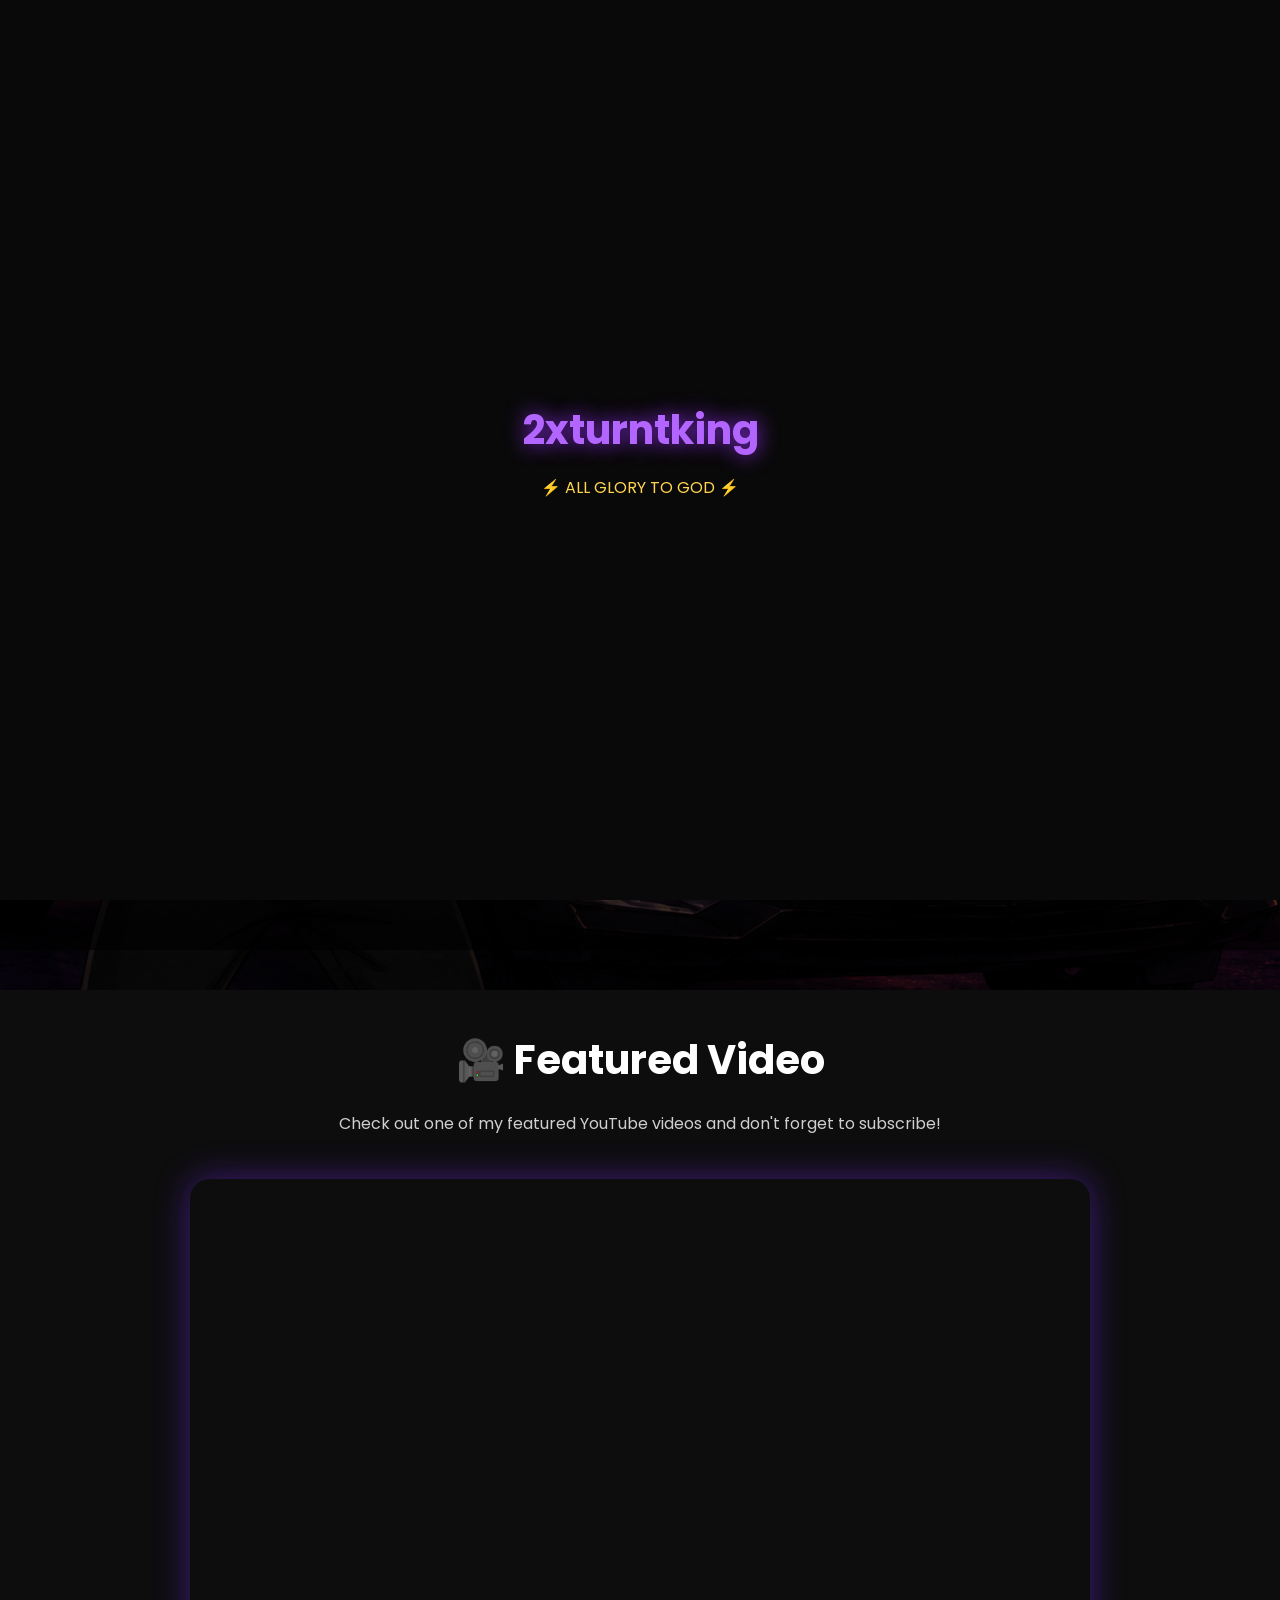
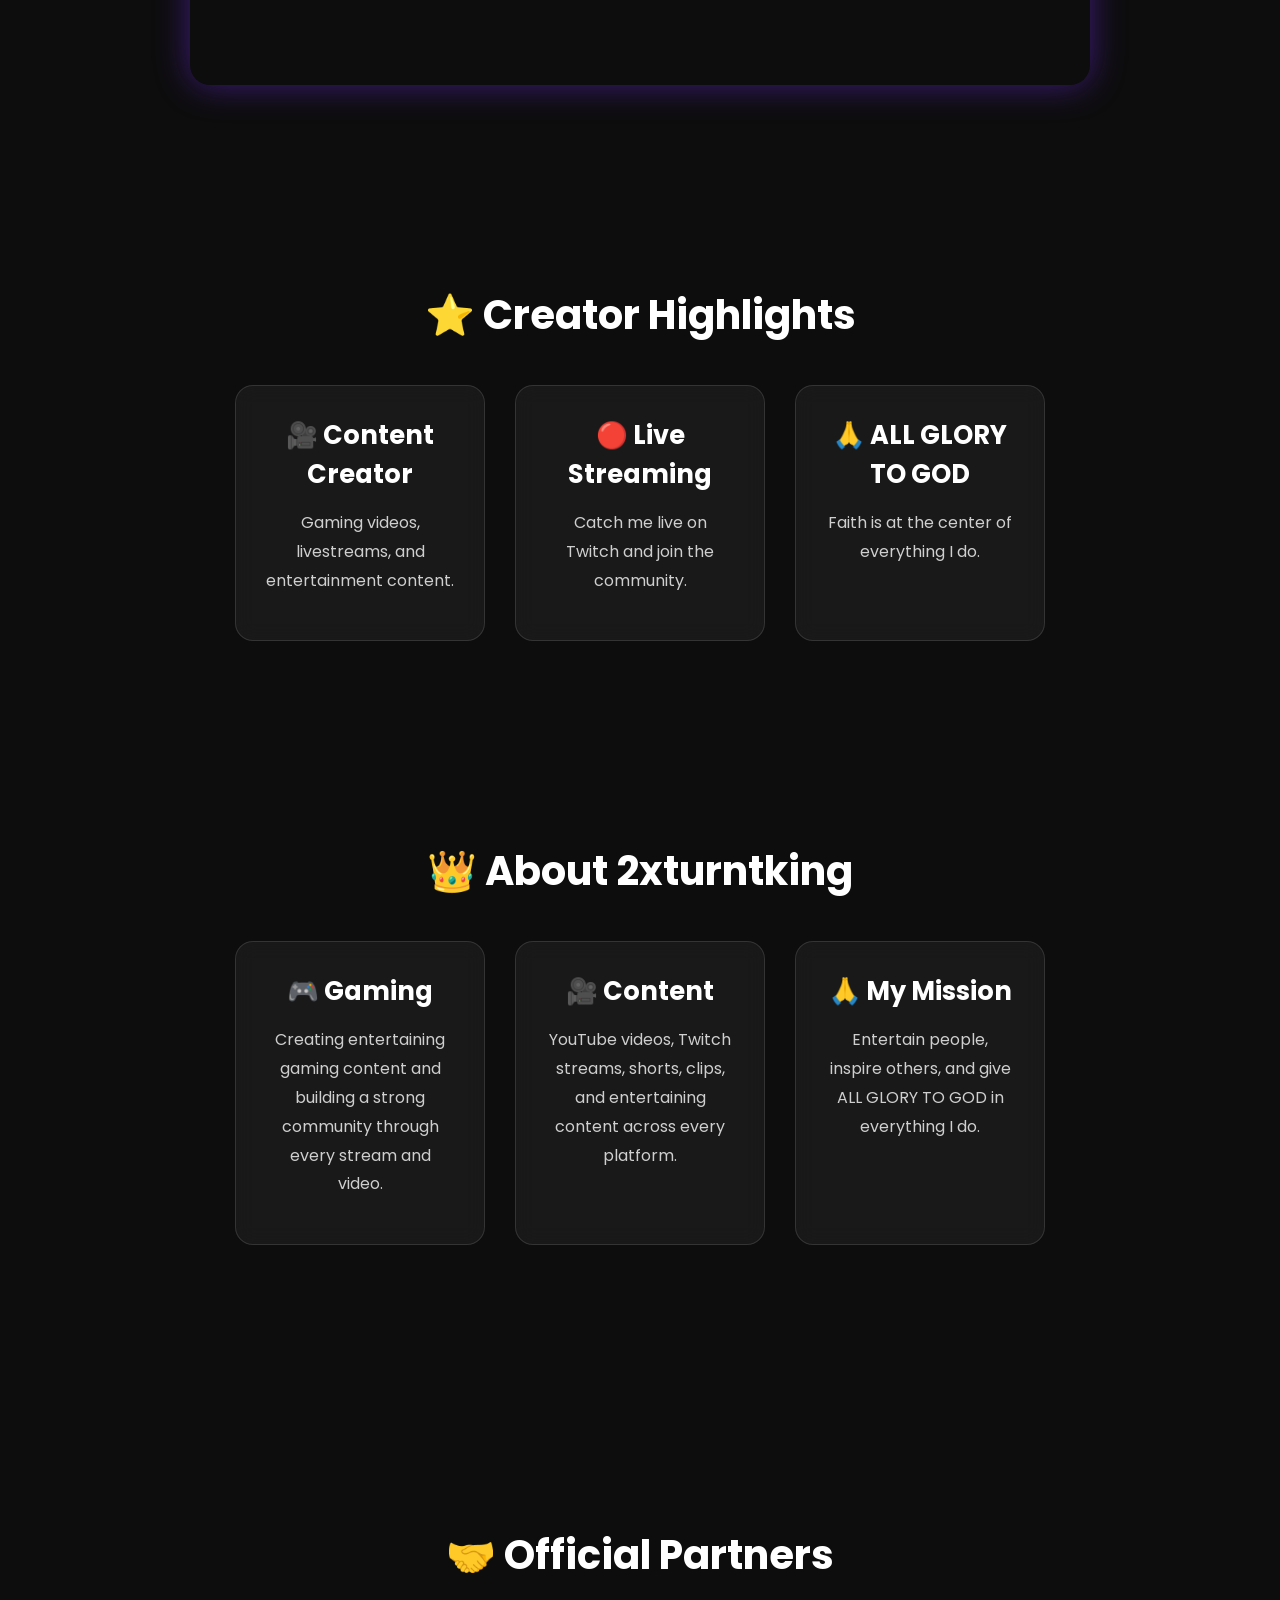
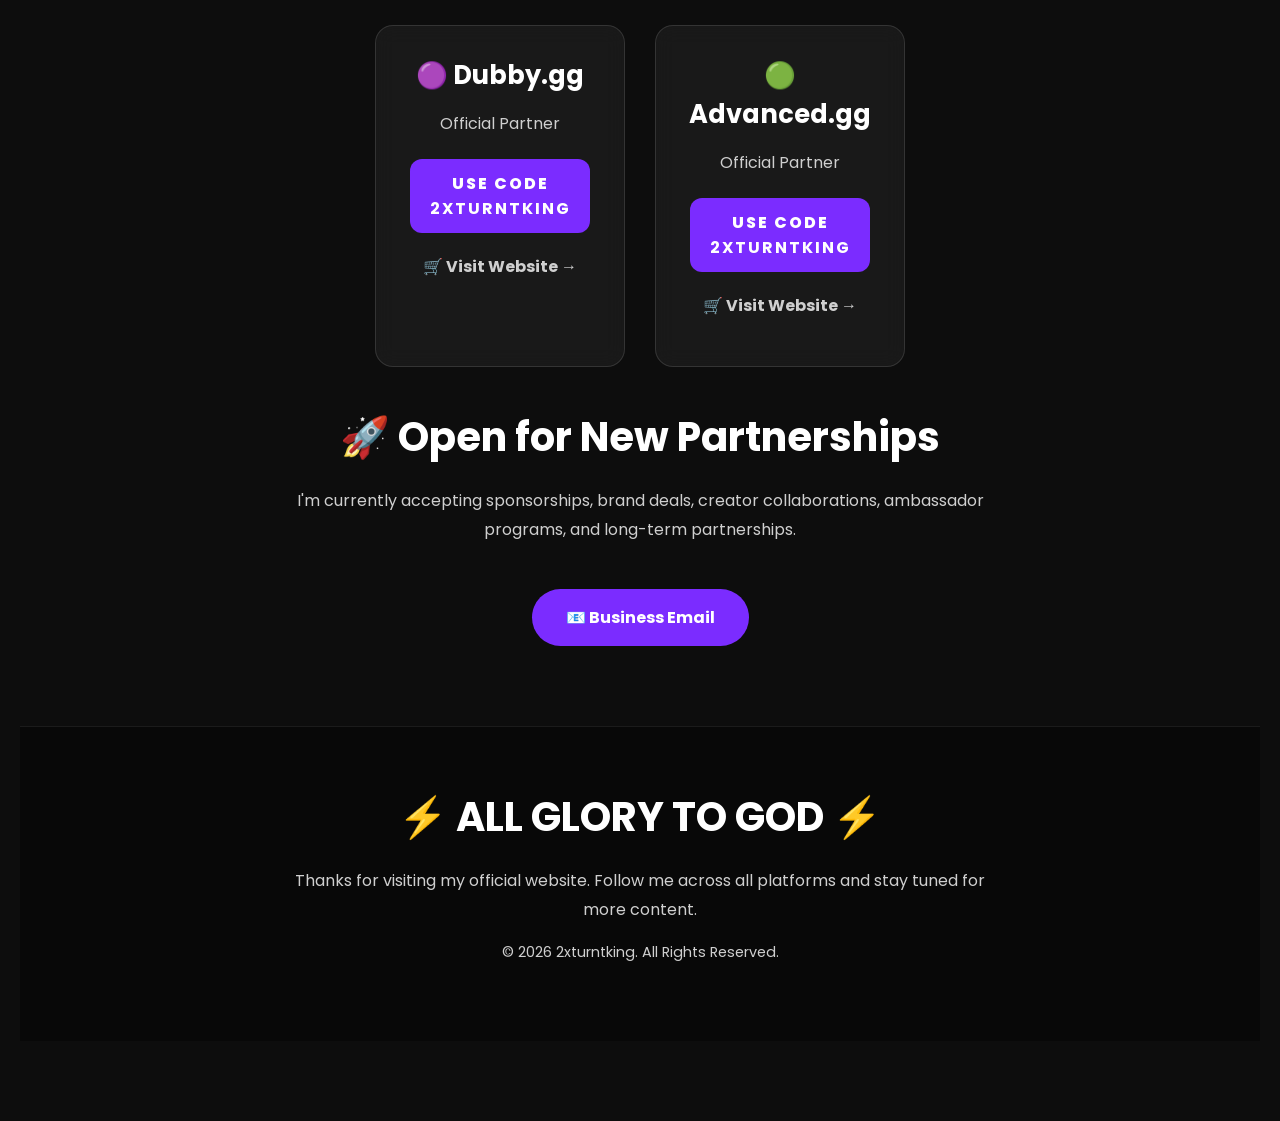
==== index.html @ dc743b0d "Update index.html" ====
<!DOCTYPE html>
<html lang="en">
<head>
    <meta charset="UTF-8">
    <meta name="viewport" content="width=device-width, initial-scale=1.0">

    <title>2xturntking | Official Website</title>

    <meta name="description" content="Official website of 2xturntking - Content Creator, Streamer & Entertainer.">

    <link rel="stylesheet" href="style.css">

    <link rel="preconnect" href="https://fonts.googleapis.com">
    <link rel="preconnect" href="https://fonts.gstatic.com" crossorigin>

    <link href="https://fonts.googleapis.com/css2?family=Poppins:wght@300;400;600;700;800&display=swap" rel="stylesheet">
</head>

<body>
    
<nav class="navbar">

    <div class="logo">2xturntking</div>

    <div class="nav-links">
        <a href="#">Home</a>
        <a href="#featured-video">Videos</a>
        <a href="#partners">Partners</a>
        <a href="mailto:2xturntking.manger@gmail.com">Contact</a>
    </div>

</nav>
    
<div id="loader">

    <h1>2xturntking</h1>

    <p>⚡ ALL GLORY TO GOD ⚡</p>

</div>

<header class="hero">

    <img src="banner.png" class="banner" alt="2xturntking Banner">

    <div class="overlay"></div>

    <div class="hero-content">

        <img src="profile.png" class="profile" alt="2xturntking Profile Picture">

        <h1>2xturntking</h1>

        <h2>⚡ ALL GLORY TO GOD ⚡</h2>

        <p class="hero-text">
            Gaming • Streaming • Entertainment
        </p>

        <div class="buttons">

            <a href="https://www.youtube.com/@2xturntkinglive" target="_blank">
                🎥 YouTube
            </a>

            <a href="https://www.twitch.tv/2xturntking" target="_blank">
                💜 Twitch
            </a>

            <a href="https://www.instagram.com/2xturntking/" target="_blank">
                📸 Instagram
            </a>

            <a href="https://x.com/2xTURNTKING" target="_blank">
                𝕏 X
            </a>

        </div>

        <div class="hero-buttons">

            <a href="#featured-video" class="business-btn">
                ▶ Watch Featured Video
            </a>

            <a href="#partners" class="business-btn">
                🤝 My Partners
            </a>

        </div>

    </div>

</header>

    <section id="featured-video" class="business">

    <h2>🎥 Featured Video</h2>

    <p>
        Check out one of my featured YouTube videos and don't forget to subscribe!
    </p>

    <div class="video-container">

        <iframe
            src="https://www.youtube.com/embed/D7iSWBtls6k"
            title="2xturntking Featured Video"
            frameborder="0"
            allow="accelerometer; autoplay; clipboard-write; encrypted-media; gyroscope; picture-in-picture; web-share"
            allowfullscreen>
        </iframe>

    </div>

</section>

<section class="business">

    <h2>⭐ Creator Highlights</h2>

    <div class="sponsor-grid">

        <div class="card">
            <h3>🎥 Content Creator</h3>
            <p>Gaming videos, livestreams, and entertainment content.</p>
        </div>

        <div class="card">
            <h3>🔴 Live Streaming</h3>
            <p>Catch me live on Twitch and join the community.</p>
        </div>

        <div class="card">
            <h3>🙏 ALL GLORY TO GOD</h3>
            <p>Faith is at the center of everything I do.</p>
        </div>

    </div>

</section>
</section>

<section class="business">

    <h2>👑 About 2xturntking</h2>

    <div class="sponsor-grid">

        <div class="card">
            <h3>🎮 Gaming</h3>
            <p>
                Creating entertaining gaming content and building a strong community through every stream and video.
            </p>
        </div>

        <div class="card">
            <h3>🎥 Content</h3>
            <p>
                YouTube videos, Twitch streams, shorts, clips, and entertaining content across every platform.
            </p>
        </div>

        <div class="card">
            <h3>🙏 My Mission</h3>
            <p>
                Entertain people, inspire others, and give ALL GLORY TO GOD in everything I do.
            </p>
        </div>

    </div>

</section>

<section id="partners" class="business">
<section id="partners" class="business">

    <h2>🤝 Official Partners</h2>

    <div class="sponsor-grid">

        <a href="https://www.dubby.gg/" target="_blank" class="card sponsor-link">

            <h3>🟣 Dubby.gg</h3>

            <p>Official Partner</p>

            <div class="code">
                USE CODE<br>
                <strong>2XTURNTKING</strong>
            </div>

            <p class="visit">🛒 Visit Website →</p>

        </a>

        <a href="https://advanced.gg/" target="_blank" class="card sponsor-link">

            <h3>🟢 Advanced.gg</h3>

            <p>Official Partner</p>

            <div class="code">
                USE CODE<br>
                <strong>2XTURNTKING</strong>
            </div>

            <p class="visit">🛒 Visit Website →</p>

        </a>

    </div>

    <h2>🚀 Open for New Partnerships</h2>

    <p>
        I'm currently accepting sponsorships, brand deals, creator collaborations,
        ambassador programs, and long-term partnerships.
    </p>

    <a class="business-btn"
       href="mailto:2xturntking.manger@gmail.com?subject=Business Inquiry">
        📧 Business Email
    </a>

</section>

<footer>

    <h2>⚡ ALL GLORY TO GOD ⚡</h2>

    <p>
        Thanks for visiting my official website. Follow me across all platforms and stay tuned for more content.
    </p>

    <p class="footer-text">
        © 2026 2xturntking. All Rights Reserved.
    </p>

</footer>

<script src="script.js"></script>

</body>
</html>
---- style.css ----
*{
  margin:0;
  padding:0;
  box-sizing:border-box;
  font-family:'Poppins',sans-serif;
}

html{
  scroll-behavior:smooth;
}

body{
  background:#090909;
  color:white;
  overflow-x:hidden;
}

#loader{
  position:fixed;
  inset:0;
  background:#090909;
  display:flex;
  flex-direction:column;
  justify-content:center;
  align-items:center;
  z-index:9999;
}

#loader h1{
 font-size:2.5rem;
  color:#b366ff;
  text-shadow:0 0 20px #8a2be2;
}

#loader p{
  margin-top:15px;
  color:#ffd54f;
  font-size:1rem;
}

.hero{
  position:relative;
  min-height:100vh;
  display:flex;
  justify-content:center;
  align-items:center;
  text-align:center;
  padding-top:80px;
}

.banner{
  position:absolute;
  width:100%;
  height:100%;
  object-fit:cover;
}

.overlay{
  position:absolute;
  inset:0;
  background:rgba(0,0,0,.65);
}

.hero-content{
  position:relative;
  z-index:2;
  padding:20px;
}

.profile{
  width:180px;
  height:180px;
  border-radius:50%;
  object-fit:cover;
  border:5px solid #9d4edd;
  box-shadow:0 0 35px #9d4edd;
  margin-bottom:20px;
}

.hero h1{
  font-size:4rem;
  font-weight:800;
}

.hero h2{
  color:#ffd54f;
  margin:15px 0;
}

.hero p{
  color:#ddd;
  margin-bottom:30px;
}

.buttons{
  display:flex;
  justify-content:center;
  gap:20px;
  flex-wrap:wrap;
}

.buttons a{
  text-decoration:none;
  color:white;
  background:#7b2cff;
  padding:15px 30px;
  border-radius:50px;
  transition:.3s;
  font-weight:700;
}

.buttons a:hover{
  transform:translateY(-5px);
  background:#a855f7;
  box-shadow:0 0 25px #a855f7;
}

@media(max-width:768px){

.hero h1{
font-size:2.6rem;
}

.profile{
width:130px;
height:130px;
}

.buttons{
flex-direction:column;
}

.buttons a{
width:100%;
}

}
.business{
    padding:80px 20px;
    text-align:center;
    background:#0d0d0d;
}

.business h2{
    font-size:2.5rem;
    margin-bottom:20px;
    color:#ffffff;
}

.business p{
    max-width:700px;
    margin:15px auto;
    color:#cfcfcf;
    line-height:1.8;
}

.sponsor-grid{
    display:flex;
    justify-content:center;
    gap:30px;
    flex-wrap:wrap;
    margin:40px 0;
}

.card{
    width:250px;
    padding:30px;
    border-radius:18px;
    background:rgba(255,255,255,.05);
    border:1px solid rgba(255,255,255,.12);
    transition:.3s;
}

.card:hover{
    transform:translateY(-8px);
    box-shadow:0 0 30px #8a2be2;
}

.card h3{
    font-size:1.6rem;
    margin-bottom:10px;
}

.business-btn{
    display:inline-block;
    margin-top:30px;
    padding:16px 34px;
    border-radius:50px;
    background:#7b2cff;
    color:white;
    text-decoration:none;
    font-weight:700;
    transition:.3s;
}

.business-btn:hover{
    background:#a855f7;
    box-shadow:0 0 25px #a855f7;
}
.sponsor-link{
    text-decoration:none;
    color:white;
    display:block;
}

.sponsor-link:hover{
    transform:translateY(-10px) scale(1.03);
    box-shadow:0 0 35px #8a2be2;
}

.code{
    margin:20px auto;
    padding:12px;
    width:180px;
    border-radius:12px;
    background:#7b2cff;
    color:white;
    font-weight:800;
    letter-spacing:2px;
    text-align:center;
}

.visit{
    margin-top:20px;
    font-weight:700;
    color:#b366ff;
}
/* ========================= */
/* FEATURED VIDEO */
/* ========================= */

.video-container{
    position:relative;
    width:100%;
    max-width:900px;
    margin:40px auto;
    aspect-ratio:16/9;
    border-radius:20px;
    overflow:hidden;
    box-shadow:0 0 35px rgba(123,44,255,.45);
}

.video-container iframe{
    width:100%;
    height:100%;
    border:none;
}

/* ========================= */
/* HERO BUTTONS */
/* ========================= */

.hero-buttons{
    margin-top:30px;
    display:flex;
    justify-content:center;
    gap:20px;
    flex-wrap:wrap;
}

.hero-buttons .business-btn{
    margin-top:0;
}

/* ========================= */
/* FOOTER */
/* ========================= */

footer{
    padding:60px 20px;
    text-align:center;
    background:#080808;
    border-top:1px solid rgba(255,255,255,.08);
}

footer h2{
    color:#b366ff;
    margin-bottom:20px;
}

.footer-text{
    margin-top:25px;
    color:#888;
    font-size:.9rem;
}

/* ========================= */
/* CARD IMPROVEMENTS */
/* ========================= */

.card{
    backdrop-filter:blur(10px);
}

.card:hover{
    transform:translateY(-10px) scale(1.03);
}

/* ========================= */
/* MOBILE */
/* ========================= */

@media(max-width:768px){

.hero-buttons{
    flex-direction:column;
}

.hero-buttons .business-btn{
    width:100%;
}

.video-container{
    margin-top:25px;
}

}
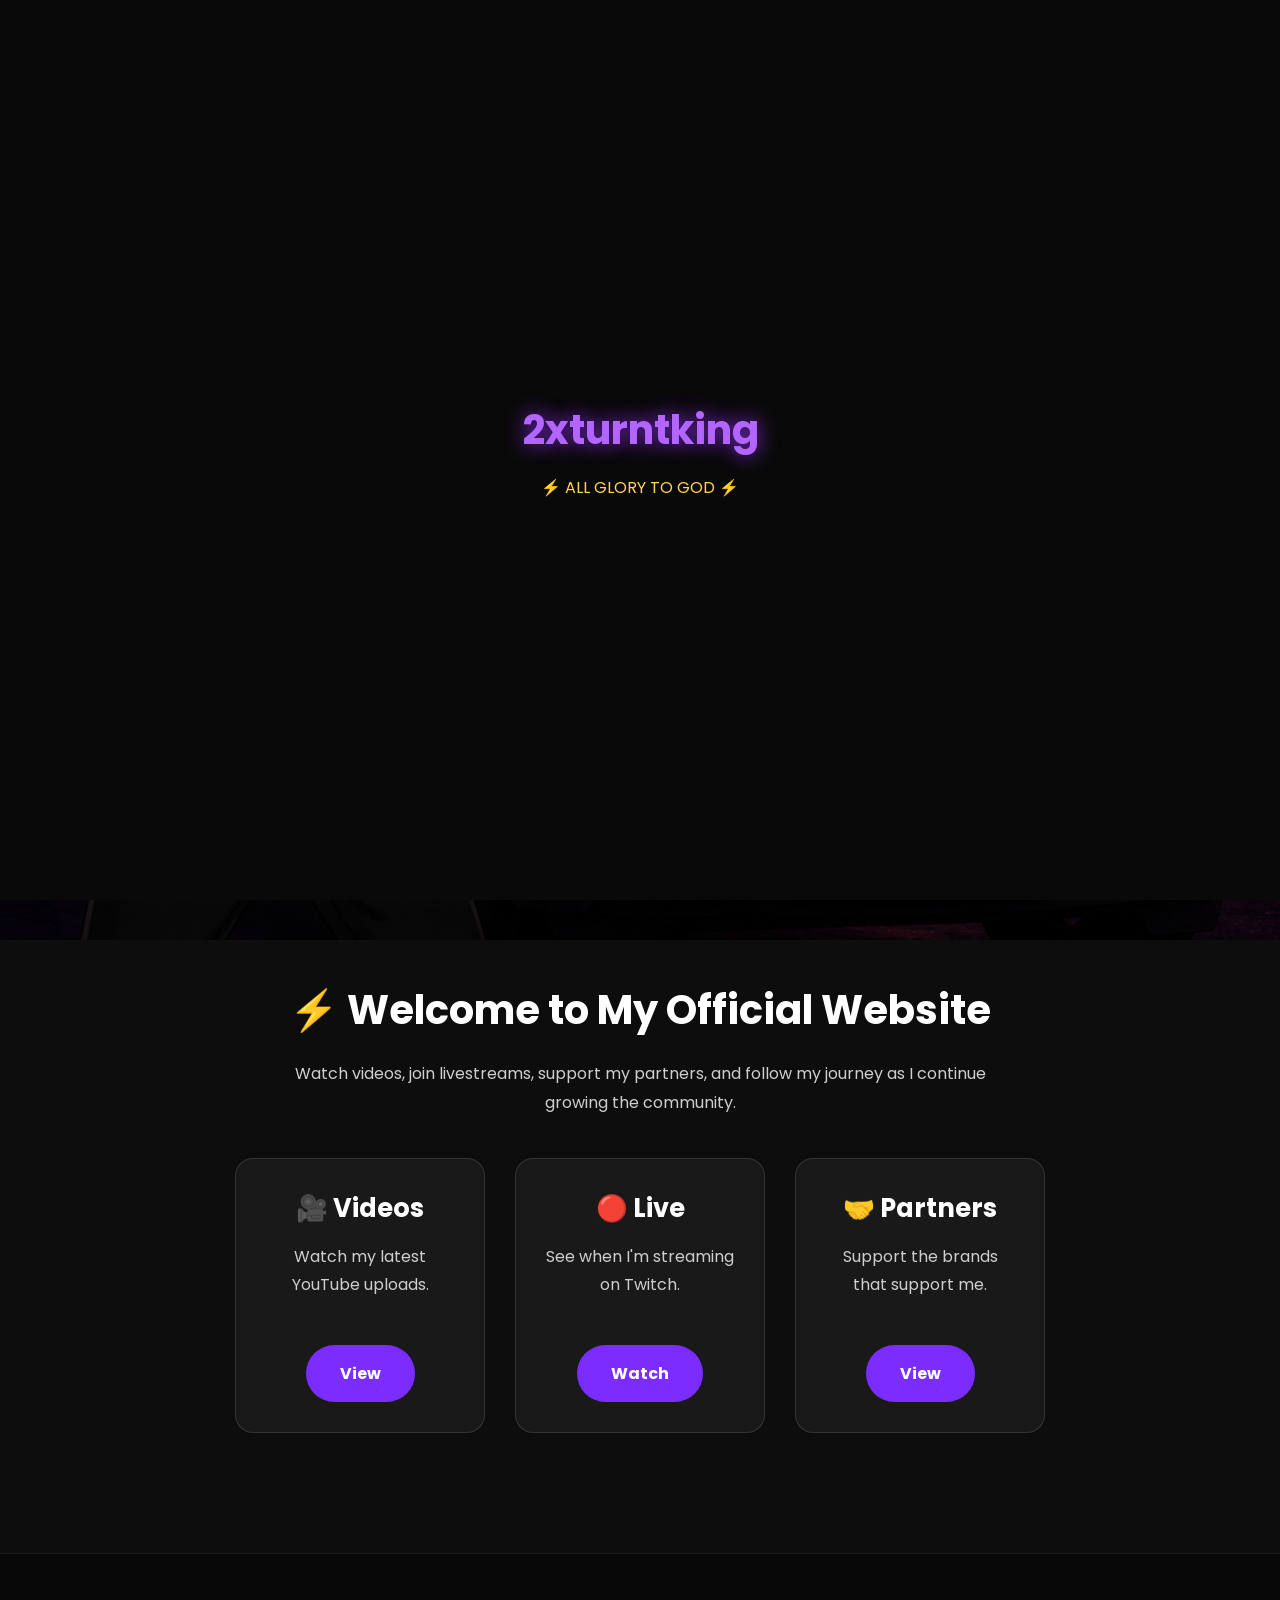
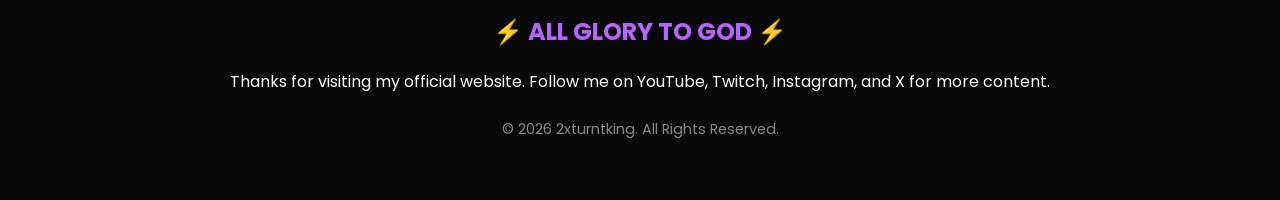
==== commit 71be715e: "Update index.html" ====
--- a/index.html
+++ b/index.html
@@ -18,20 +18,30 @@
 </head>
 
 <body>
-    
+
+<canvas id="particles"></canvas>
+
+<!-- NAVIGATION -->
+
 <nav class="navbar">
 
-    <div class="logo">2xturntking</div>
+    <a href="index.html" class="logo">
+        <img src="logo.png" alt="2X Logo">
+    </a>
 
     <div class="nav-links">
-        <a href="#">Home</a>
-        <a href="#featured-video">Videos</a>
-        <a href="#partners">Partners</a>
-        <a href="mailto:2xturntking.manger@gmail.com">Contact</a>
+        <a href="index.html">🏠 Home</a>
+        <a href="videos.html">🎥 Videos</a>
+        <a href="about.html">👑 About</a>
+        <a href="partners.html">🤝 Partners</a>
+        <a href="live.html">🔴 Live</a>
+        <a href="contact.html">📧 Contact</a>
     </div>
 
 </nav>
-    
+
+<!-- LOADER -->
+
 <div id="loader">
 
     <h1>2xturntking</h1>
@@ -39,6 +49,8 @@
     <p>⚡ ALL GLORY TO GOD ⚡</p>
 
 </div>
+
+<!-- HERO -->
 
 <header class="hero">
 
@@ -48,13 +60,13 @@
 
     <div class="hero-content">
 
-        <img src="profile.png" class="profile" alt="2xturntking Profile Picture">
+        <img src="profile.png" class="profile" alt="2xturntking">
 
         <h1>2xturntking</h1>
 
         <h2>⚡ ALL GLORY TO GOD ⚡</h2>
 
-        <p class="hero-text">
+        <p>
             Gaming • Streaming • Entertainment
         </p>
 
@@ -80,12 +92,16 @@
 
         <div class="hero-buttons">
 
-            <a href="#featured-video" class="business-btn">
-                ▶ Watch Featured Video
+            <a href="videos.html" class="business-btn">
+                🎥 Watch Videos
             </a>
 
-            <a href="#partners" class="business-btn">
-                🤝 My Partners
+            <a href="live.html" class="business-btn">
+                🔴 Go Live
+            </a>
+
+            <a href="partners.html" class="business-btn">
+                🤝 Partners
             </a>
 
         </div>
@@ -94,135 +110,37 @@
 
 </header>
 
-    <section id="featured-video" class="business">
-
-    <h2>🎥 Featured Video</h2>
-
-    <p>
-        Check out one of my featured YouTube videos and don't forget to subscribe!
-    </p>
-
-    <div class="video-container">
-
-        <iframe
-            src="https://www.youtube.com/embed/D7iSWBtls6k"
-            title="2xturntking Featured Video"
-            frameborder="0"
-            allow="accelerometer; autoplay; clipboard-write; encrypted-media; gyroscope; picture-in-picture; web-share"
-            allowfullscreen>
-        </iframe>
-
-    </div>
-
-</section>
+<!-- QUICK STATS -->
 
 <section class="business">
 
-    <h2>⭐ Creator Highlights</h2>
+    <h2>⚡ Welcome to My Official Website</h2>
+
+    <p>
+        Watch videos, join livestreams, support my partners, and follow my journey as I continue growing the community.
+    </p>
 
     <div class="sponsor-grid">
 
         <div class="card">
-            <h3>🎥 Content Creator</h3>
-            <p>Gaming videos, livestreams, and entertainment content.</p>
+            <h3>🎥 Videos</h3>
+            <p>Watch my latest YouTube uploads.</p>
+            <a href="videos.html" class="business-btn">View</a>
         </div>
 
         <div class="card">
-            <h3>🔴 Live Streaming</h3>
-            <p>Catch me live on Twitch and join the community.</p>
+            <h3>🔴 Live</h3>
+            <p>See when I'm streaming on Twitch.</p>
+            <a href="live.html" class="business-btn">Watch</a>
         </div>
 
         <div class="card">
-            <h3>🙏 ALL GLORY TO GOD</h3>
-            <p>Faith is at the center of everything I do.</p>
+            <h3>🤝 Partners</h3>
+            <p>Support the brands that support me.</p>
+            <a href="partners.html" class="business-btn">View</a>
         </div>
 
     </div>
-
-</section>
-</section>
-
-<section class="business">
-
-    <h2>👑 About 2xturntking</h2>
-
-    <div class="sponsor-grid">
-
-        <div class="card">
-            <h3>🎮 Gaming</h3>
-            <p>
-                Creating entertaining gaming content and building a strong community through every stream and video.
-            </p>
-        </div>
-
-        <div class="card">
-            <h3>🎥 Content</h3>
-            <p>
-                YouTube videos, Twitch streams, shorts, clips, and entertaining content across every platform.
-            </p>
-        </div>
-
-        <div class="card">
-            <h3>🙏 My Mission</h3>
-            <p>
-                Entertain people, inspire others, and give ALL GLORY TO GOD in everything I do.
-            </p>
-        </div>
-
-    </div>
-
-</section>
-
-<section id="partners" class="business">
-<section id="partners" class="business">
-
-    <h2>🤝 Official Partners</h2>
-
-    <div class="sponsor-grid">
-
-        <a href="https://www.dubby.gg/" target="_blank" class="card sponsor-link">
-
-            <h3>🟣 Dubby.gg</h3>
-
-            <p>Official Partner</p>
-
-            <div class="code">
-                USE CODE<br>
-                <strong>2XTURNTKING</strong>
-            </div>
-
-            <p class="visit">🛒 Visit Website →</p>
-
-        </a>
-
-        <a href="https://advanced.gg/" target="_blank" class="card sponsor-link">
-
-            <h3>🟢 Advanced.gg</h3>
-
-            <p>Official Partner</p>
-
-            <div class="code">
-                USE CODE<br>
-                <strong>2XTURNTKING</strong>
-            </div>
-
-            <p class="visit">🛒 Visit Website →</p>
-
-        </a>
-
-    </div>
-
-    <h2>🚀 Open for New Partnerships</h2>
-
-    <p>
-        I'm currently accepting sponsorships, brand deals, creator collaborations,
-        ambassador programs, and long-term partnerships.
-    </p>
-
-    <a class="business-btn"
-       href="mailto:2xturntking.manger@gmail.com?subject=Business Inquiry">
-        📧 Business Email
-    </a>
 
 </section>
 
@@ -231,7 +149,7 @@
     <h2>⚡ ALL GLORY TO GOD ⚡</h2>
 
     <p>
-        Thanks for visiting my official website. Follow me across all platforms and stay tuned for more content.
+        Thanks for visiting my official website. Follow me on YouTube, Twitch, Instagram, and X for more content.
     </p>
 
     <p class="footer-text">
--- a/style.css
+++ b/style.css
@@ -315,3 +315,167 @@
 }
 
 }
+/* ========================= */
+/* NAVIGATION BAR */
+/* ========================= */
+
+.navbar{
+    position:fixed;
+    top:0;
+    left:0;
+    width:100%;
+    display:flex;
+    justify-content:space-between;
+    align-items:center;
+    padding:18px 40px;
+    background:rgba(0,0,0,.75);
+    backdrop-filter:blur(15px);
+    z-index:9998;
+}
+
+.logo{
+    color:white;
+    font-size:1.5rem;
+    font-weight:800;
+    text-decoration:none;
+}
+
+.logo img{
+    height:60px;
+    width:auto;
+    display:block;
+}
+.nav-links{
+    display:flex;
+    gap:25px;
+}
+
+.nav-links a{
+    color:white;
+    text-decoration:none;
+    font-weight:600;
+    transition:.3s;
+}
+
+.nav-links a:hover{
+    color:#b366ff;
+}
+
+@media(max-width:768px){
+
+.navbar{
+    flex-direction:column;
+    padding:15px;
+}
+
+.nav-links{
+    margin-top:10px;
+    flex-wrap:wrap;
+    justify-content:center;
+}
+
+}
+
+/* ========================= */
+/* PREMIUM NAVBAR */
+/* ========================= */
+
+.navbar{
+    position:fixed;
+    top:0;
+    left:0;
+    width:100%;
+    display:flex;
+    justify-content:space-between;
+    align-items:center;
+    padding:18px 8%;
+    background:rgba(10,10,10,.75);
+    backdrop-filter:blur(15px);
+    z-index:1000;
+    border-bottom:1px solid rgba(255,255,255,.08);
+}
+
+.logo{
+    color:#fff;
+    font-size:1.6rem;
+    font-weight:800;
+    text-decoration:none;
+    transition:.3s;
+}
+
+.logo:hover{
+    color:#b366ff;
+}
+
+.nav-links{
+    display:flex;
+    gap:28px;
+}
+
+.nav-links a{
+    color:white;
+    text-decoration:none;
+    font-weight:600;
+    transition:.3s;
+    position:relative;
+}
+
+.nav-links a:hover{
+    color:#b366ff;
+}
+
+.nav-links a::after{
+    content:"";
+    position:absolute;
+    left:0;
+    bottom:-6px;
+    width:0;
+    height:2px;
+    background:#b366ff;
+    transition:.3s;
+}
+
+.nav-links a:hover::after{
+    width:100%;
+}
+
+@media(max-width:900px){
+
+.navbar{
+    flex-direction:column;
+    gap:15px;
+    padding:15px;
+}
+
+.nav-links{
+    flex-wrap:wrap;
+    justify-content:center;
+    gap:15px;
+}
+
+}
+
+#particles{
+    position:fixed;
+    top:0;
+    left:0;
+    width:100%;
+    height:100%;
+    z-index:-1;
+    pointer-events:none;
+}
+
+.video-grid{
+    display:grid;
+    grid-template-columns:repeat(auto-fit,minmax(320px,1fr));
+    gap:25px;
+    margin-top:40px;
+}
+
+.video-grid iframe{
+    width:100%;
+    aspect-ratio:16/9;
+    border:none;
+    border-radius:18px;
+    box-shadow:0 0 25px rgba(123,44,255,.4);
+}
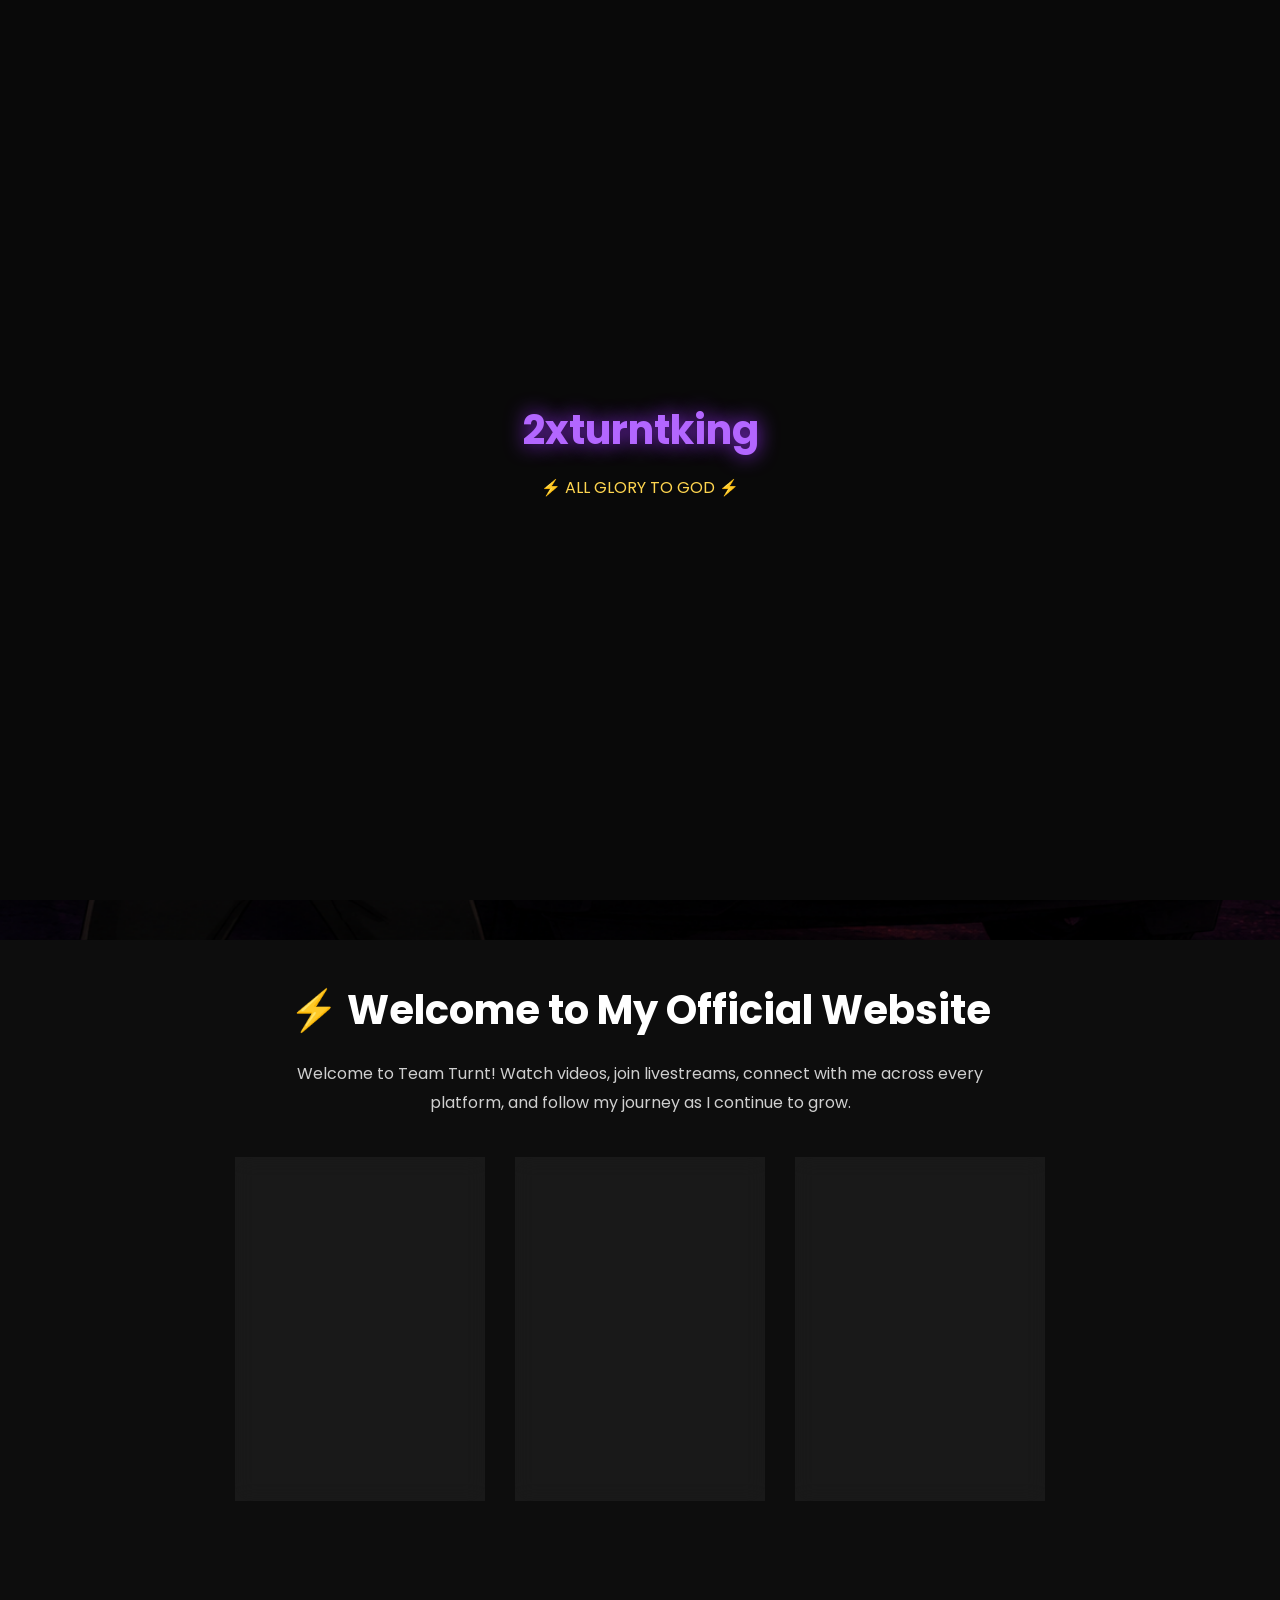
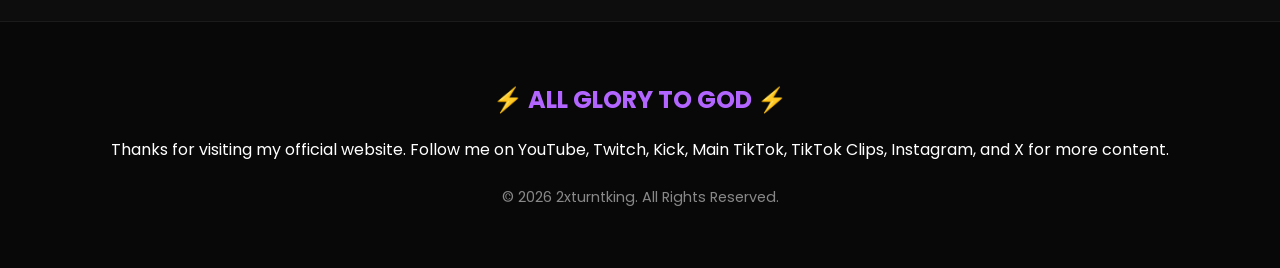
==== commit 91830cdf: "Update index.html" ====
--- a/index.html
+++ b/index.html
@@ -1,143 +1,160 @@
-
 <!DOCTYPE html>
 <html lang="en">
 <head>
-    <meta charset="UTF-8">
-    <meta name="viewport" content="width=device-width, initial-scale=1.0">
 
-    <title>2xturntking | Official Website</title>
+<meta charset="UTF-8">
+<meta name="viewport" content="width=device-width, initial-scale=1.0">
 
-    <meta name="description" content="Official website of 2xturntking - Content Creator, Streamer & Entertainer.">
+<title>2xturntking | Official Website</title>
 
-    <link rel="stylesheet" href="style.css">
+<meta name="description" content="Official website of 2xturntking - Gaming • Streaming • Entertainment">
 
-    <link rel="preconnect" href="https://fonts.googleapis.com">
-    <link rel="preconnect" href="https://fonts.gstatic.com" crossorigin>
+<link rel="stylesheet" href="style.css">
 
-    <link href="https://fonts.googleapis.com/css2?family=Poppins:wght@300;400;600;700;800&display=swap" rel="stylesheet">
+<link rel="preconnect" href="https://fonts.googleapis.com">
+<link rel="preconnect" href="https://fonts.gstatic.com" crossorigin>
+
+<link href="https://fonts.googleapis.com/css2?family=Poppins:wght@300;400;600;700;800&display=swap" rel="stylesheet">
+
 </head>
 
 <body>
 
 <canvas id="particles"></canvas>
 
-<!-- NAVIGATION -->
-
 <nav class="navbar">
 
-    <a href="index.html" class="logo">
-        <img src="logo.png" alt="2X Logo">
-    </a>
+<a href="index.html" class="logo">
+<img src="logo.png" alt="2X Logo">
+</a>
 
-    <div class="nav-links">
-        <a href="index.html">🏠 Home</a>
-        <a href="videos.html">🎥 Videos</a>
-        <a href="about.html">👑 About</a>
-        <a href="partners.html">🤝 Partners</a>
-        <a href="live.html">🔴 Live</a>
-        <a href="contact.html">📧 Contact</a>
-    </div>
+<div class="nav-links">
+
+<a href="index.html">🏠 Home</a>
+<a href="videos.html">🎥 Videos</a>
+<a href="about.html">👑 About</a>
+<a href="partners.html">🤝 Partners</a>
+<a href="live.html">🔴 Live</a>
+<a href="contact.html">📧 Contact</a>
+
+</div>
 
 </nav>
 
-<!-- LOADER -->
-
 <div id="loader">
 
-    <h1>2xturntking</h1>
+<h1>2xturntking</h1>
 
-    <p>⚡ ALL GLORY TO GOD ⚡</p>
+<p>⚡ ALL GLORY TO GOD ⚡</p>
 
 </div>
 
-<!-- HERO -->
-
 <header class="hero">
 
-    <img src="banner.png" class="banner" alt="2xturntking Banner">
+<img src="banner.png" class="banner" alt="Banner">
 
-    <div class="overlay"></div>
+<div class="overlay"></div>
 
-    <div class="hero-content">
+<div class="hero-content">
 
-        <img src="profile.png" class="profile" alt="2xturntking">
+<img src="profile.png" class="profile" alt="2xturntking">
 
-        <h1>2xturntking</h1>
+<h1>2xturntking</h1>
 
-        <h2>⚡ ALL GLORY TO GOD ⚡</h2>
+<h2>⚡ ALL GLORY TO GOD ⚡</h2>
 
-        <p>
-            Gaming • Streaming • Entertainment
-        </p>
+<p>
+Gaming • Streaming • Entertainment
+</p>
 
-        <div class="buttons">
+<div class="buttons">
 
-            <a href="https://www.youtube.com/@2xturntkinglive" target="_blank">
-                🎥 YouTube
-            </a>
+<a href="https://www.youtube.com/@2xturntkinglive" target="_blank">
+🎥 YouTube
+</a>
 
-            <a href="https://www.twitch.tv/2xturntking" target="_blank">
-                💜 Twitch
-            </a>
+<a href="https://www.twitch.tv/2xturntking" target="_blank">
+💜 Twitch
+</a>
 
-            <a href="https://www.instagram.com/2xturntking/" target="_blank">
-                📸 Instagram
-            </a>
+<a href="https://kick.com/2xturntking" target="_blank">
+🟢 Kick
+</a>
 
-            <a href="https://x.com/2xTURNTKING" target="_blank">
-                𝕏 X
+<a href="https://www.instagram.com/2xturntking/" target="_blank">
+📸 Instagram
+</a>
+
+<a href="https://x.com/2xTURNTKING" target="_blank">
+𝕏 X
+</a>
+
+<a href="https://www.tiktok.com/@2xturntking" target="_blank">
+🎵 Main TikTok
+</a>
+
+<a href="https://www.tiktok.com/@2xturntking.clips" target="_blank">
+🎬 TikTok Clips
+</a>
+
+</div>
+
+</div>
+
+</header>
+
+<section class="business">
+
+<h2>⚡ Welcome to My Official Website</h2>
+
+<p>
+
+Welcome to Team Turnt! Watch videos, join livestreams, connect with me across every platform, and follow my journey as I continue to grow.
+
+</p>
+
+<div class="sponsor-grid">
+
+                    <div class="card">
+
+            <h3>🎥 Latest Videos</h3>
+
+            <p>
+                Watch my newest YouTube videos, Shorts, and gaming content.
+            </p>
+
+            <a href="videos.html" class="business-btn">
+                View Videos
             </a>
 
         </div>
 
-        <div class="hero-buttons">
+        <div class="card">
 
-            <a href="videos.html" class="business-btn">
-                🎥 Watch Videos
-            </a>
+            <h3>🔴 Live Streams</h3>
+
+            <p>
+                Catch me live on Twitch and Kick and never miss a stream.
+            </p>
 
             <a href="live.html" class="business-btn">
-                🔴 Go Live
-            </a>
-
-            <a href="partners.html" class="business-btn">
-                🤝 Partners
+                Watch Live
             </a>
 
         </div>
 
-    </div>
+        <div class="card">
 
-</header>
+            <h3>🤝 Official Partners</h3>
 
-<!-- QUICK STATS -->
+            <p>
+                Support the brands that support me by using my creator code.
+            </p>
 
-<section class="business">
+            <a href="partners.html" class="business-btn">
+                View Partners
+            </a>
 
-    <h2>⚡ Welcome to My Official Website</h2>
-
-    <p>
-        Watch videos, join livestreams, support my partners, and follow my journey as I continue growing the community.
-    </p>
-
-    <div class="sponsor-grid">
-
-        <div class="card">
-            <h3>🎥 Videos</h3>
-            <p>Watch my latest YouTube uploads.</p>
-            <a href="videos.html" class="business-btn">View</a>
-        </div>
-
-        <div class="card">
-            <h3>🔴 Live</h3>
-            <p>See when I'm streaming on Twitch.</p>
-            <a href="live.html" class="business-btn">Watch</a>
-        </div>
-
-        <div class="card">
-            <h3>🤝 Partners</h3>
-            <p>Support the brands that support me.</p>
-            <a href="partners.html" class="business-btn">View</a>
         </div>
 
     </div>
@@ -149,7 +166,8 @@
     <h2>⚡ ALL GLORY TO GOD ⚡</h2>
 
     <p>
-        Thanks for visiting my official website. Follow me on YouTube, Twitch, Instagram, and X for more content.
+        Thanks for visiting my official website.
+        Follow me on YouTube, Twitch, Kick, Main TikTok, TikTok Clips, Instagram, and X for more content.
     </p>
 
     <p class="footer-text">
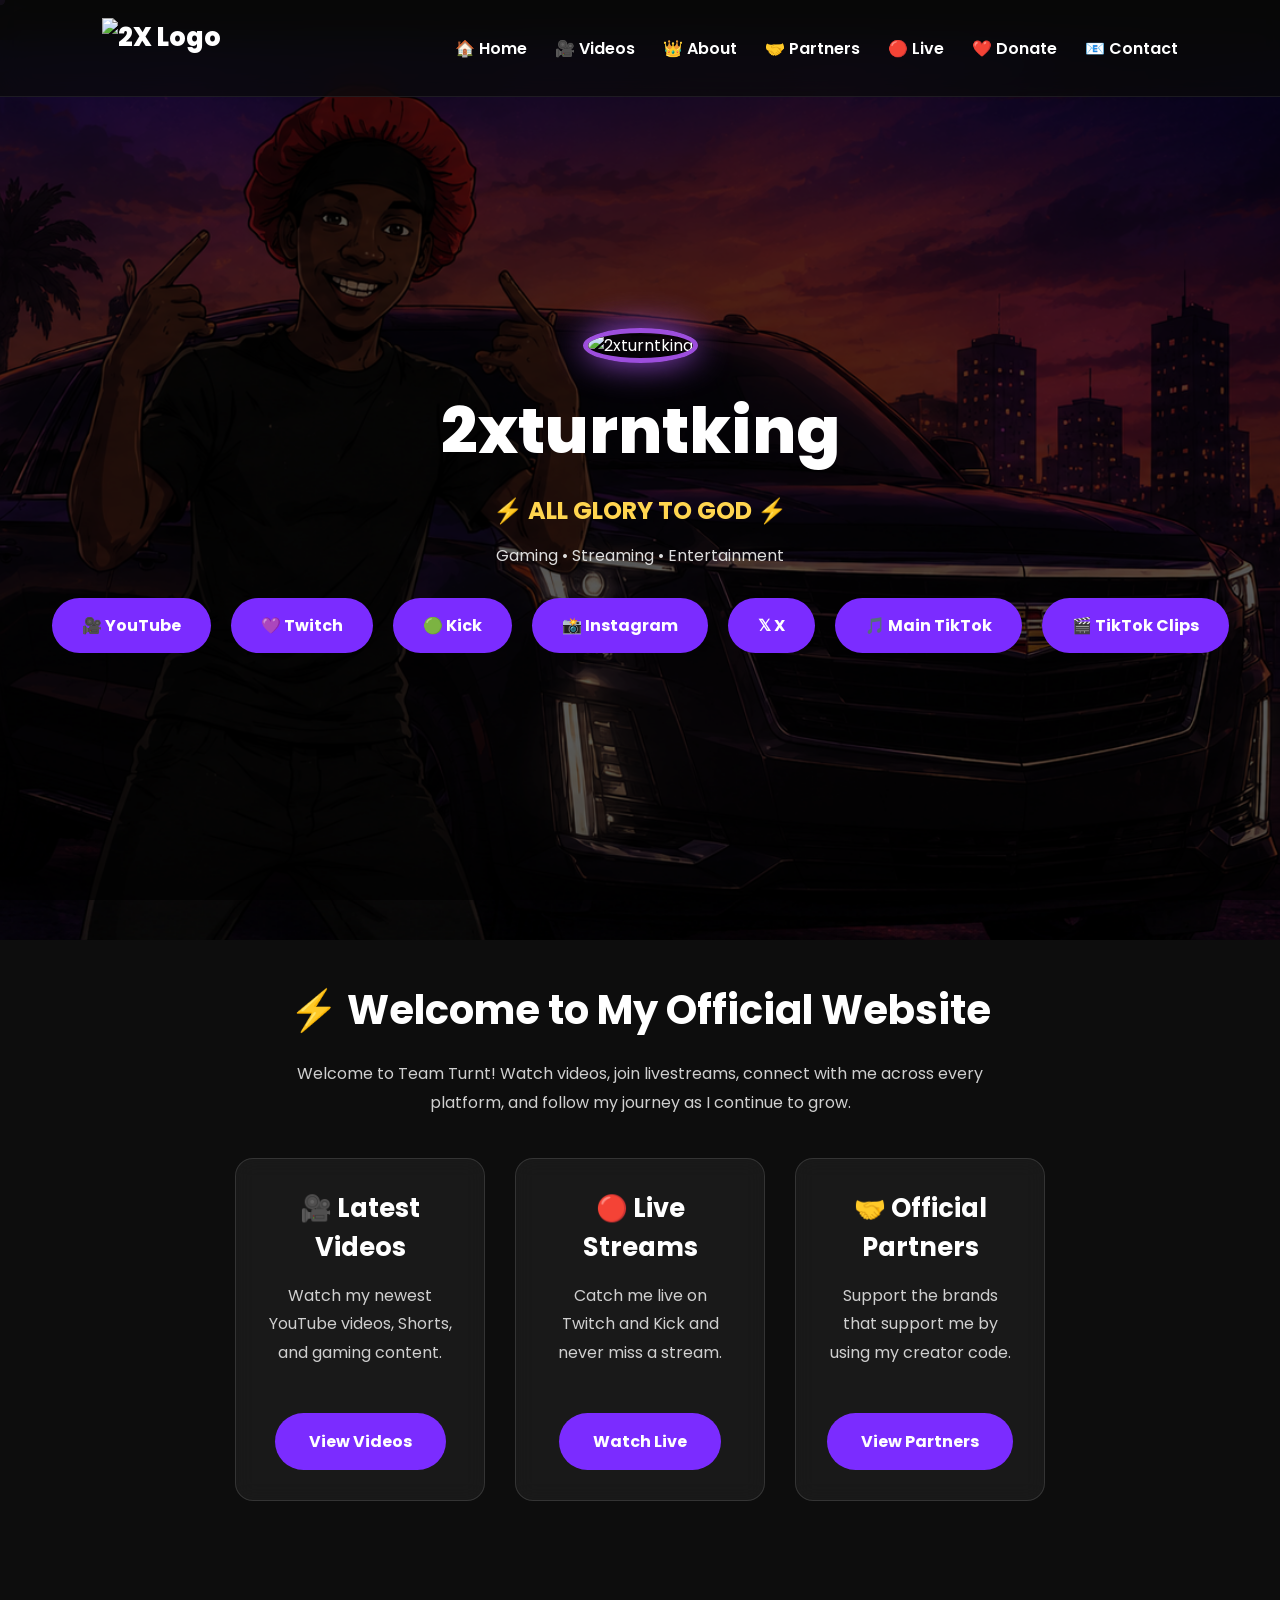
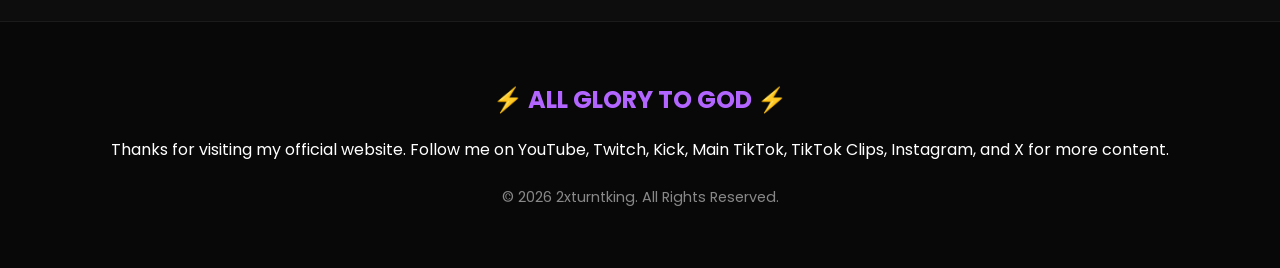
==== commit 2a517bd6: "Update index.html" ====
--- a/index.html
+++ b/index.html
@@ -35,6 +35,7 @@
 <a href="about.html">👑 About</a>
 <a href="partners.html">🤝 Partners</a>
 <a href="live.html">🔴 Live</a>
+<a href="donate.html">❤️ Donate</a>
 <a href="contact.html">📧 Contact</a>
 
 </div>
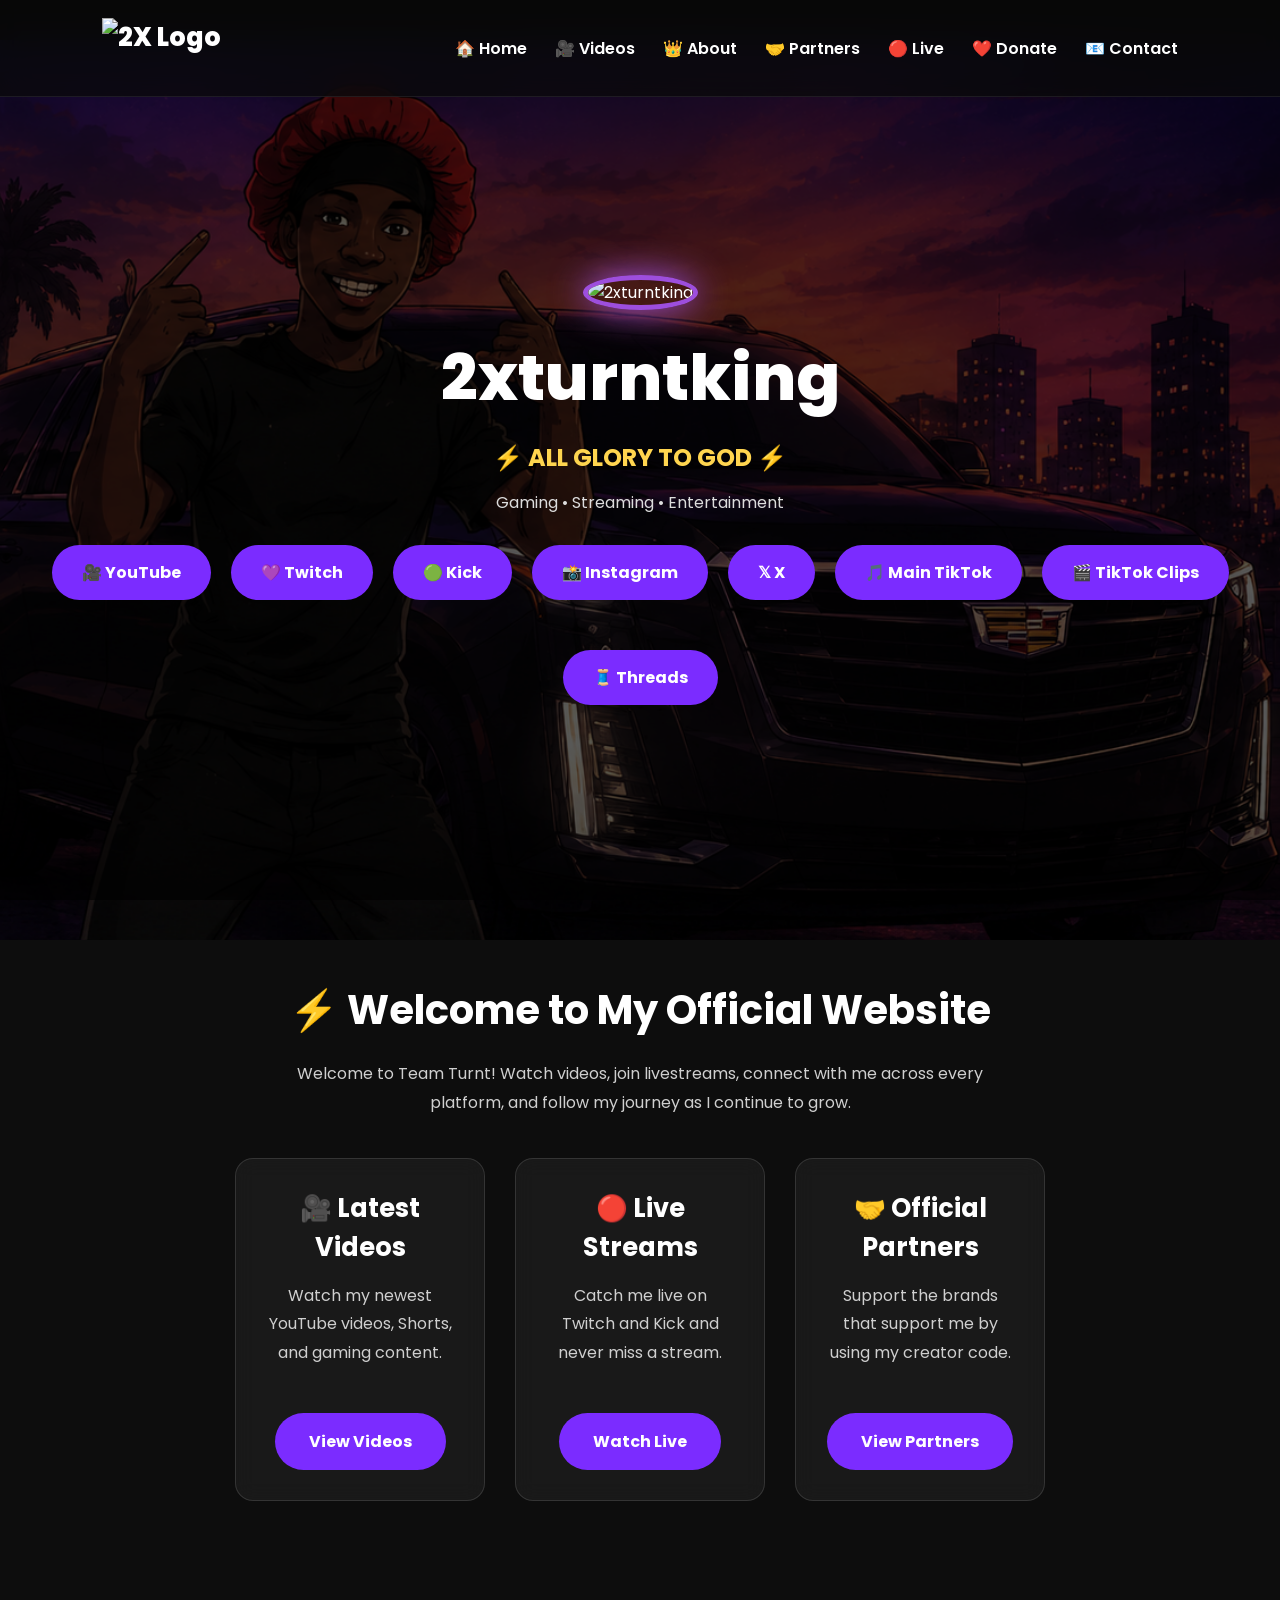
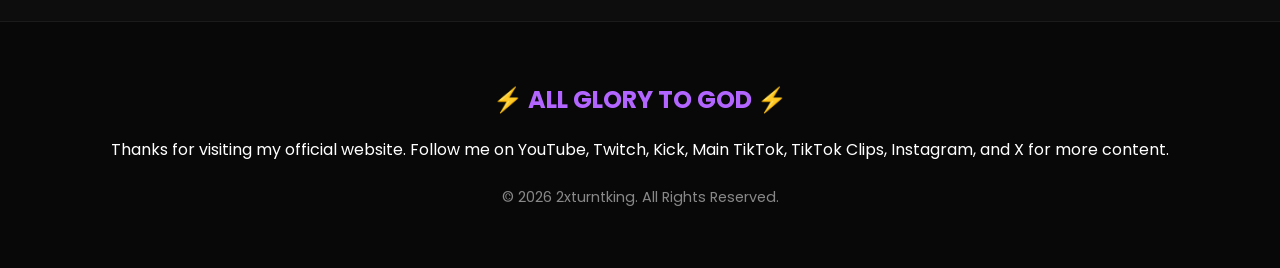
==== commit aaf048a1: "Update index.html" ====
--- a/index.html
+++ b/index.html
@@ -98,6 +98,10 @@
 🎬 TikTok Clips
 </a>
 
+  <a href="https://www.threads.com/@2xturntking" target="_blank" class="business-btn">
+🧵 Threads
+</a>
+
 </div>
 
 </div>
--- a/style.css
+++ b/style.css
@@ -190,10 +190,11 @@
     color:white;
     text-decoration:none;
     font-weight:700;
-    transition:.3s;
+    transition:transform .3s ease, background .3s ease, box-shadow .3s ease;
 }
 
 .business-btn:hover{
+    transform:translateY(-8px) scale(1.05);
     background:#a855f7;
     box-shadow:0 0 25px #a855f7;
 }
@@ -479,3 +480,41 @@
     border-radius:18px;
     box-shadow:0 0 25px rgba(123,44,255,.4);
 }
+
+/* ========================= */
+/* DONATE PAGE */
+/* ========================= */
+
+.donate-card{
+    max-width:700px;
+    margin:60px auto;
+    padding:40px;
+    border-radius:20px;
+    background:rgba(255,255,255,.05);
+    border:1px solid rgba(255,255,255,.12);
+    backdrop-filter:blur(10px);
+    text-align:center;
+}
+
+.donate-card h2{
+    color:#b366ff;
+    margin-bottom:20px;
+}
+
+.donate-card p{
+    color:#ddd;
+    line-height:1.8;
+}
+
+.cashapp-tag{
+    margin:25px auto;
+    display:inline-block;
+    padding:15px 30px;
+    border-radius:50px;
+    background:#7b2cff;
+    color:#fff;
+    font-size:1.2rem;
+    font-weight:700;
+    letter-spacing:1px;
+    box-shadow:0 0 20px rgba(123,44,255,.5);
+}
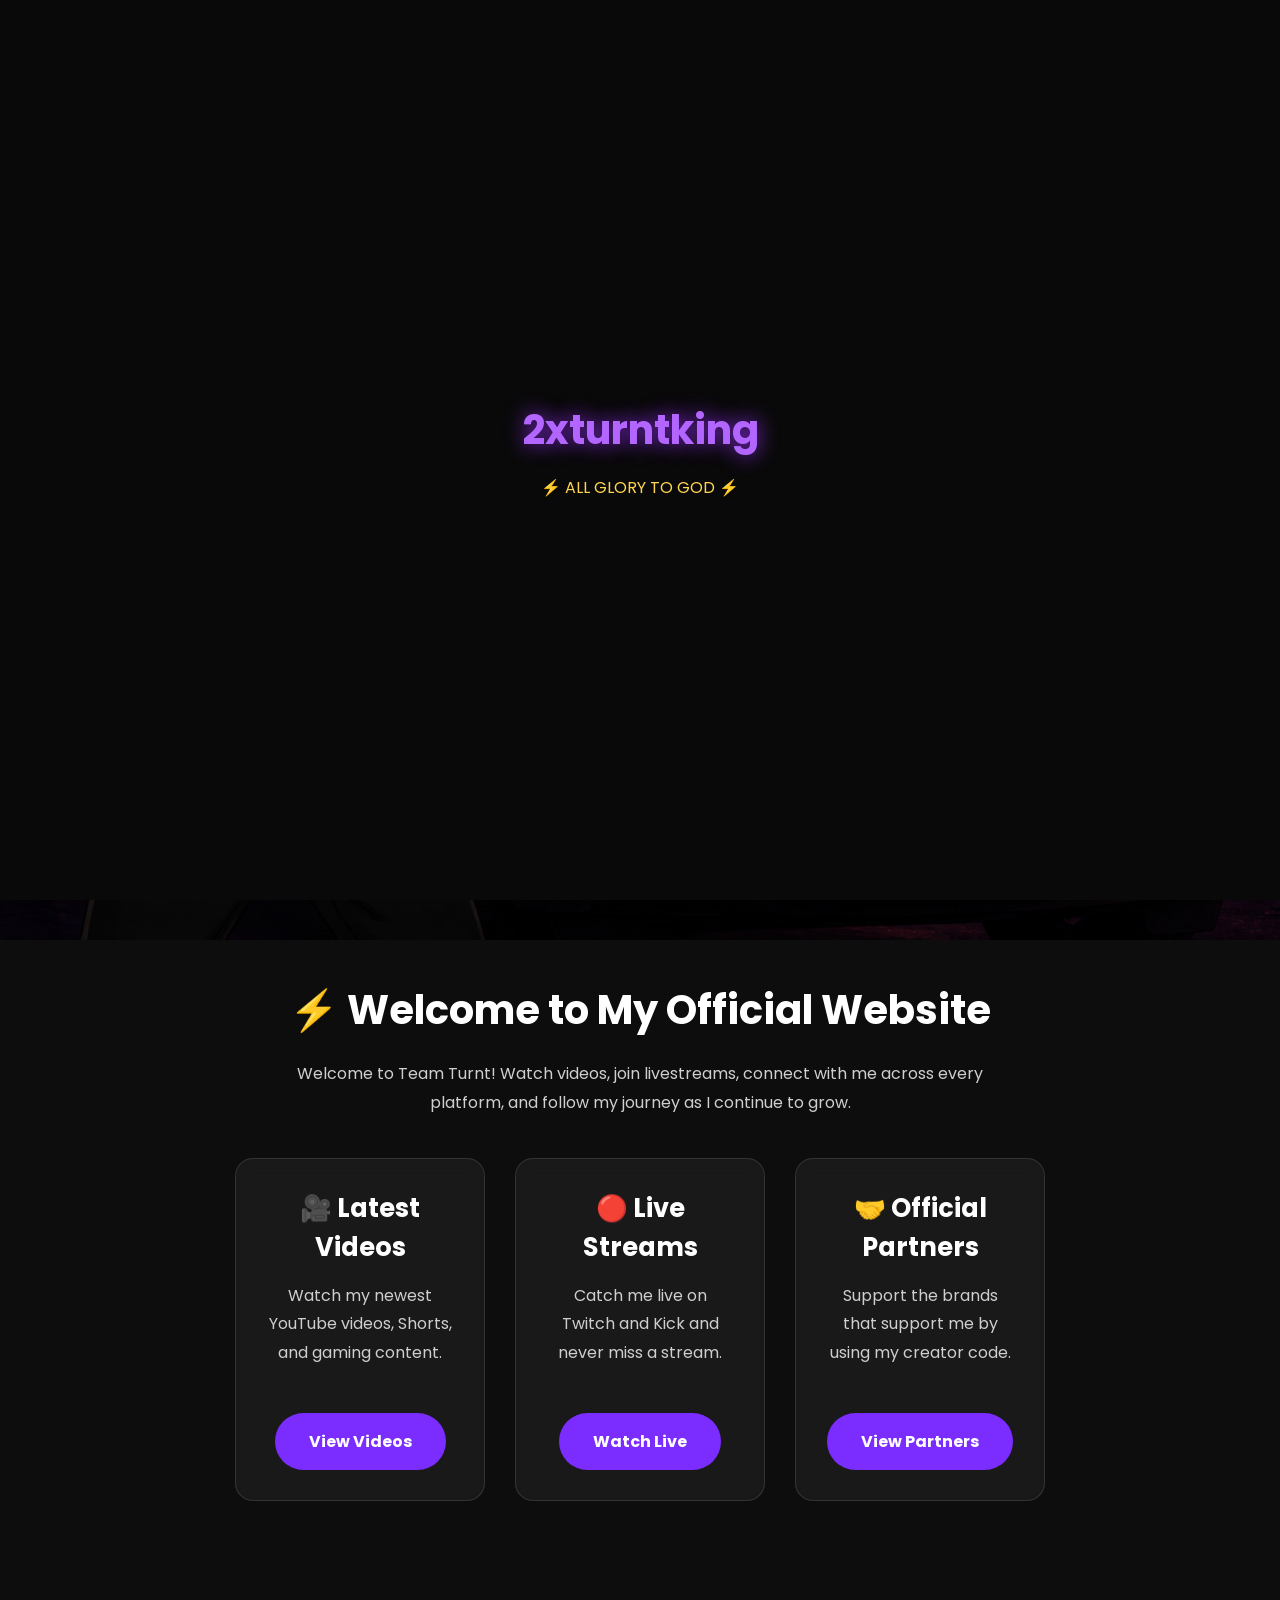
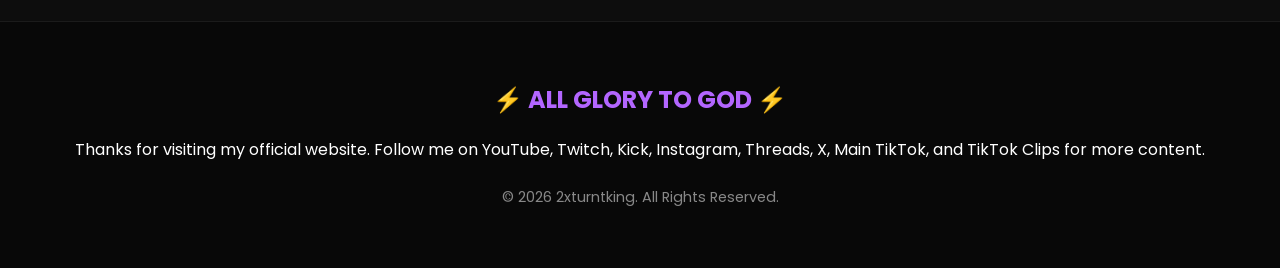
==== commit a34169d9: "Update index.html" ====
--- a/index.html
+++ b/index.html
@@ -86,6 +86,10 @@
 📸 Instagram
 </a>
 
+<a href="https://www.threads.com/@2xturntking" target="_blank">
+🧵 Threads
+</a>
+
 <a href="https://x.com/2xTURNTKING" target="_blank">
 𝕏 X
 </a>
@@ -96,10 +100,6 @@
 
 <a href="https://www.tiktok.com/@2xturntking.clips" target="_blank">
 🎬 TikTok Clips
-</a>
-
-  <a href="https://www.threads.com/@2xturntking" target="_blank" class="business-btn">
-🧵 Threads
 </a>
 
 </div>
@@ -120,7 +120,7 @@
 
 <div class="sponsor-grid">
 
-                    <div class="card">
+          <div class="card">
 
             <h3>🎥 Latest Videos</h3>
 
@@ -172,7 +172,7 @@
 
     <p>
         Thanks for visiting my official website.
-        Follow me on YouTube, Twitch, Kick, Main TikTok, TikTok Clips, Instagram, and X for more content.
+        Follow me on YouTube, Twitch, Kick, Instagram, Threads, X, Main TikTok, and TikTok Clips for more content.
     </p>
 
     <p class="footer-text">
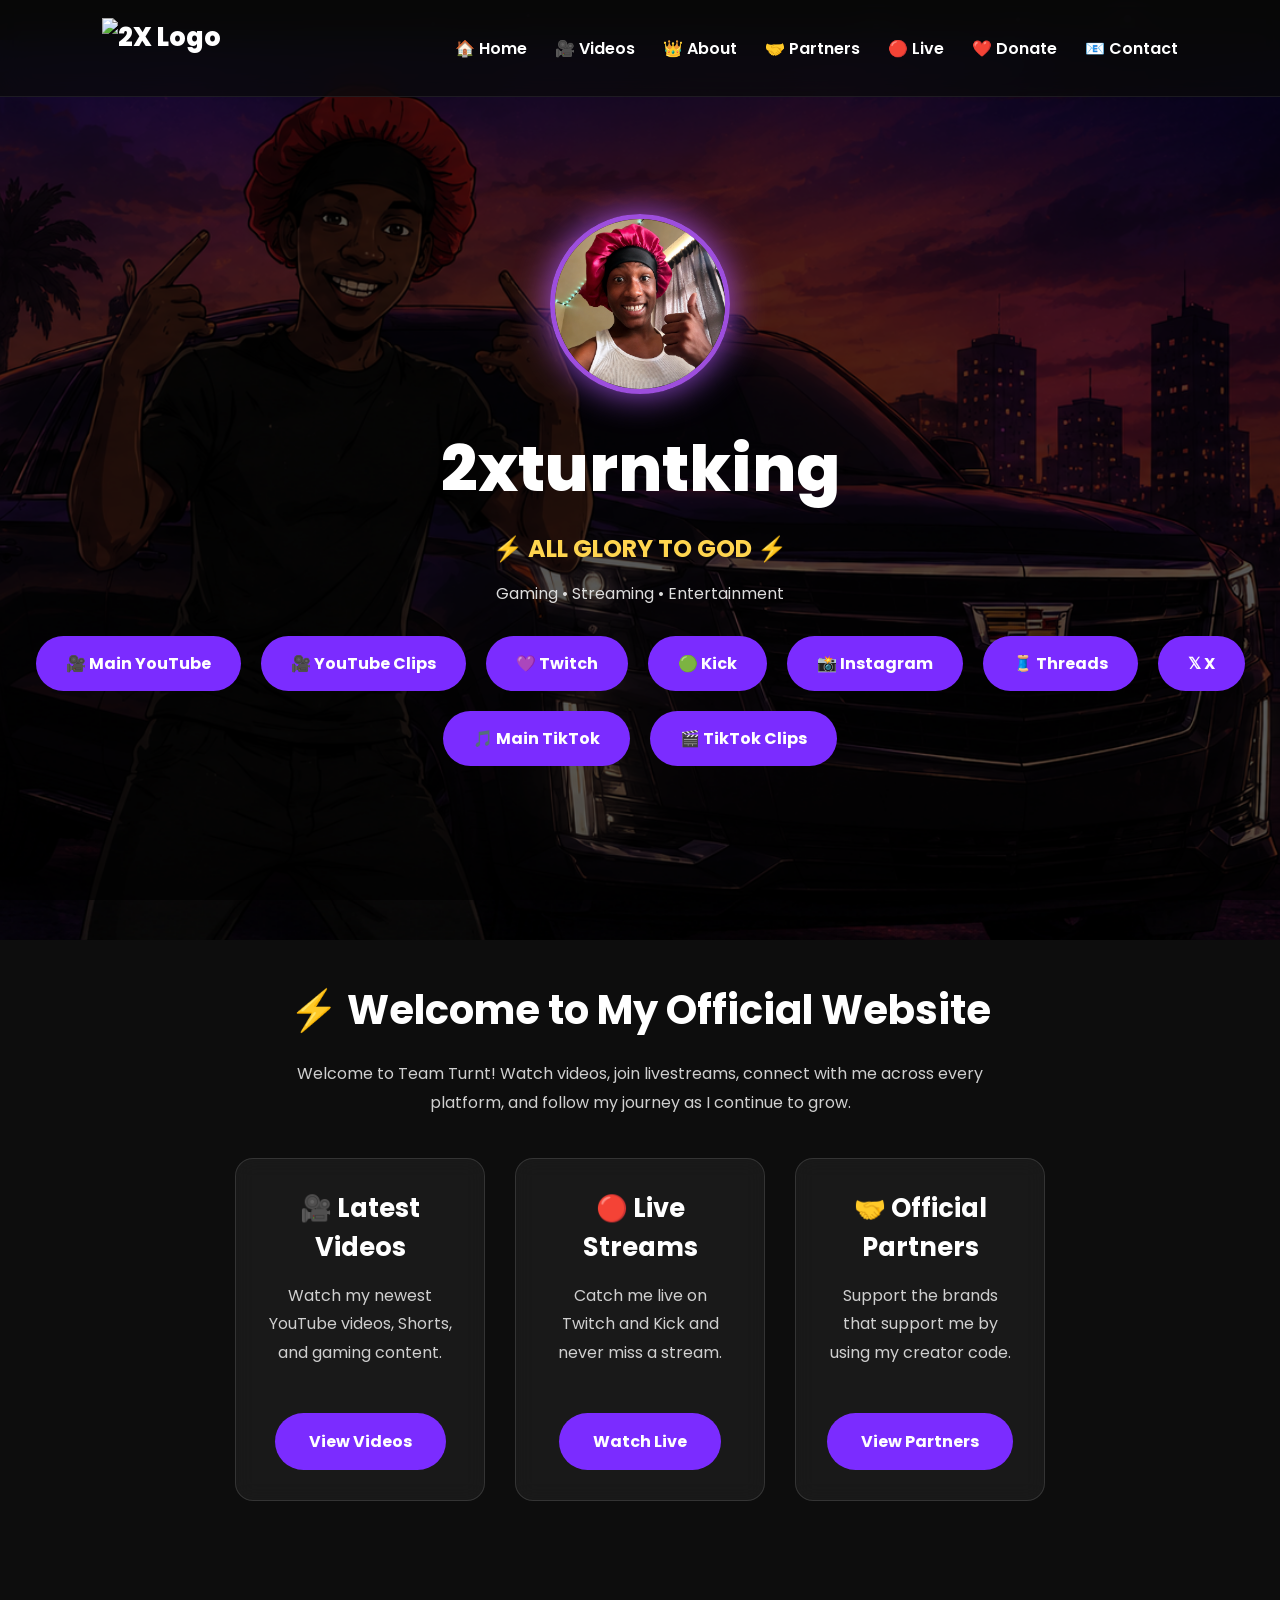
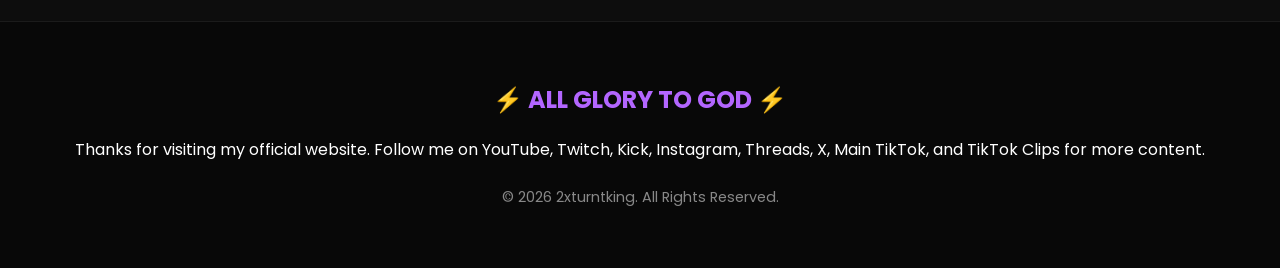
==== commit 2a4a9484: "Update index.html" ====
--- a/index.html
+++ b/index.html
@@ -71,8 +71,12 @@
 <div class="buttons">
 
 <a href="https://www.youtube.com/@2xturntkinglive" target="_blank">
-🎥 YouTube
+🎥 Main YouTube
 </a>
+
+<a href="https://www.youtube.com/@2xturntkingclips" target="_blank">
+🎥 YouTube Clips
+</a>          
 
 <a href="https://www.twitch.tv/2xturntking" target="_blank">
 💜 Twitch
